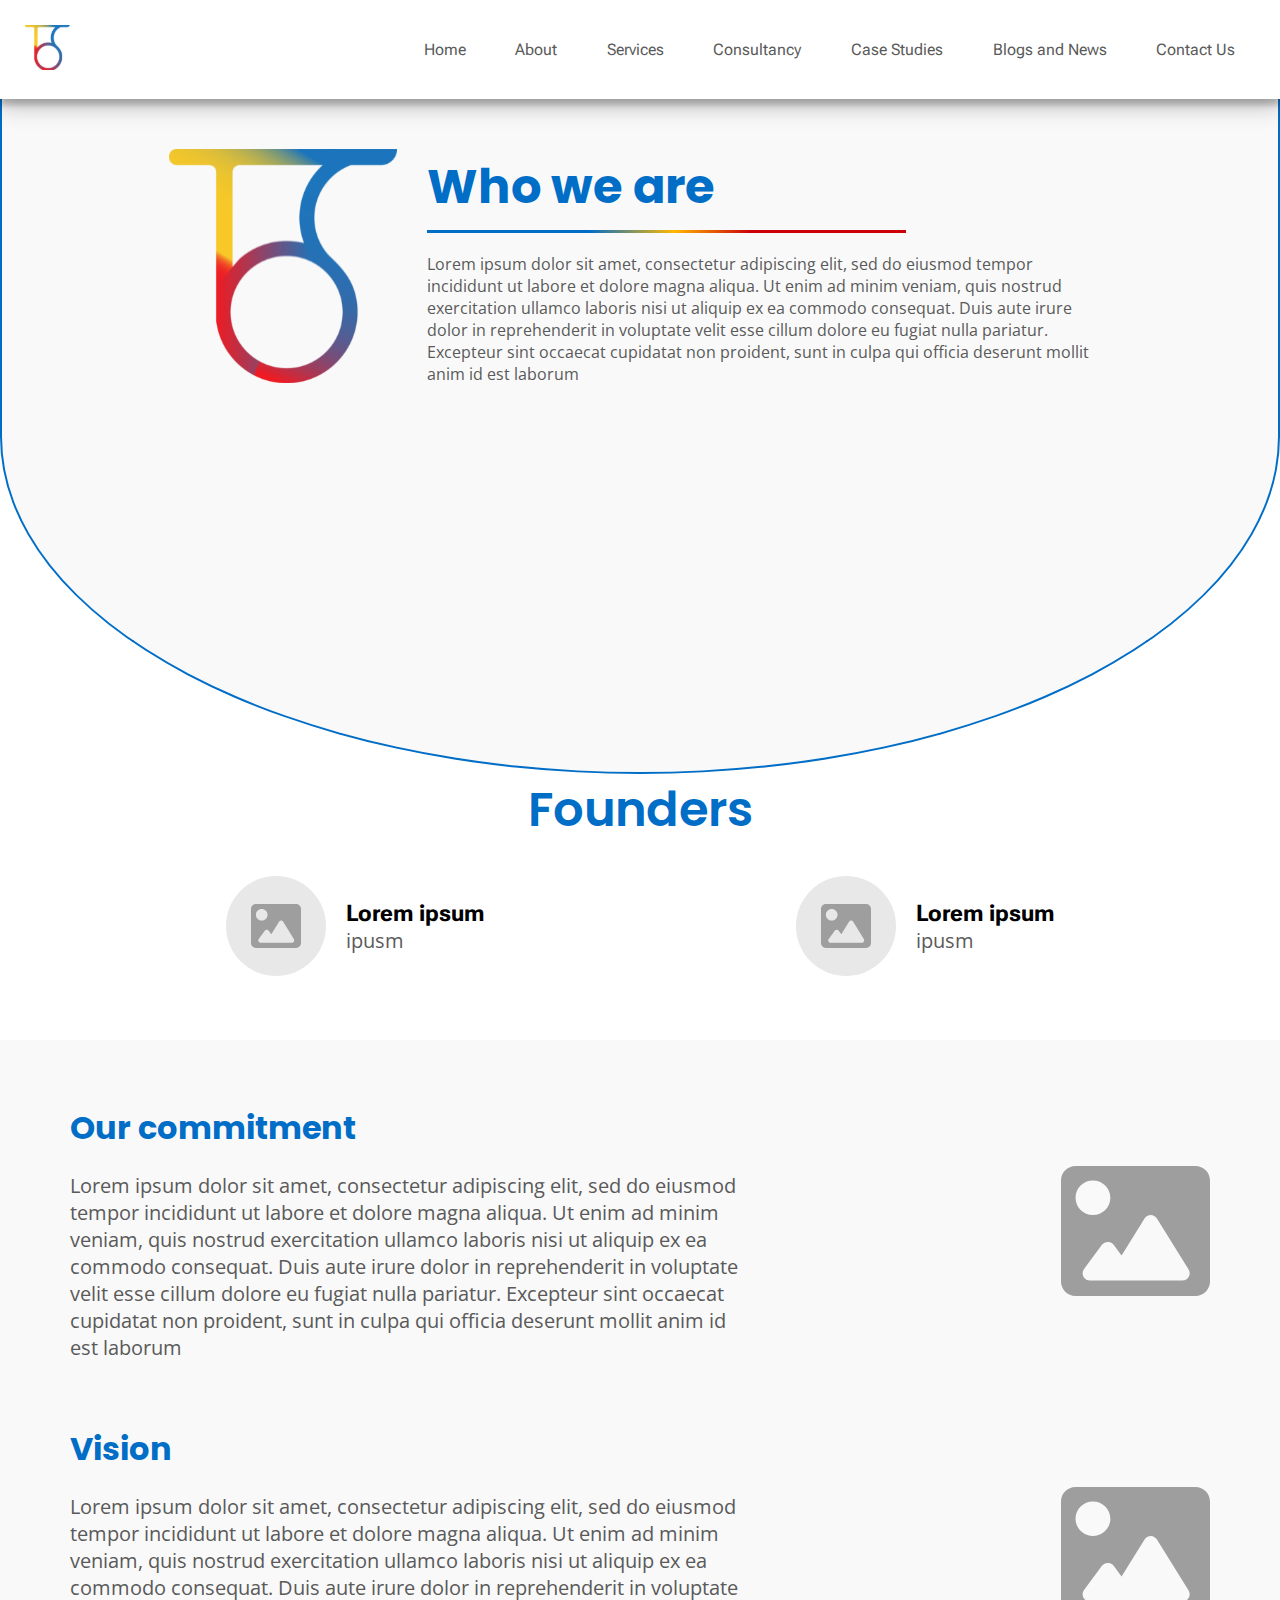
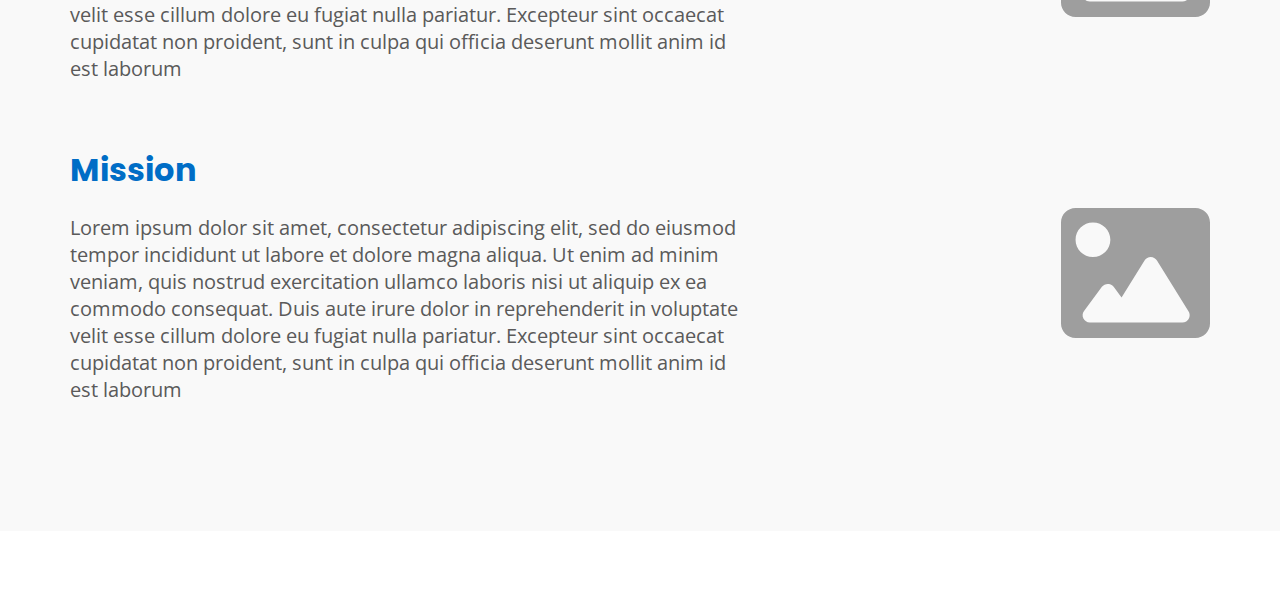
==== about.html @ f1232561 "about page update" ====
<!DOCTYPE html>
<html lang="en">

    <head>
        <meta charset="utf-8">
        <meta name="viewport" content="width=device-width, initial-scale=1">
        <title>The One Solution</title>
        <link rel="stylesheet" href="style.css">
        <style>
            .loader-container {
                display: flex;
                align-items: center;
                justify-content: center;
                height: 100%;
                width: 100%;
                position: absolute;
                z-index: 2;
                background-color: #515050;
            }
            .loader {
                width: 48px;
                height: 48px;
                border: 4px solid rgb(154, 154, 156);
                border-radius: 50%;
                display: inline-block;
                position: relative;
                box-sizing: border-box;
                animation: rotation 1s linear infinite;
            }
            .loader::after {
                content: '';
                box-sizing: border-box;
                position: absolute;
                left: 0;
                top: 0;
                background: #05e8ec;
                width: 19px;
                height: 19px;
                transform: translate(-50%, 50%);
                border-radius: 50%;
            }

            @keyframes rotation {
                0% {
                    transform: rotate(0deg);
                }
                100% {
                    transform: rotate(360deg);
                }
            }
        </style>
        <script>
            window.addEventListener('load', function () { // When the window is fully loaded
                var loader = document.querySelector('.loader-container');
                // var content = document.querySelector('.content');
                loader.style.display = 'none';
            });
        </script>
    </head>

    <body>
        <div class="loader-container">
            <span class="loader"></span>
        </div>
        <nav>
            <navbar class="navbar-section">

                <div class="logo">
                    <a href="#">
                        <img src="./assets/icons/logo.svg" alt="The One Solution logo">
                    </a>
                </div>

                <li class="menu-icon">
                    <img src="./assets/icons/menu-hamburger.svg" onclick="toggleFunction()" alt="menu-icon">
                </li>
                <ul class="nav-container" id="topnav">
                    <li class="menu-close-icon">
                        <img src="./assets/icons/menu-close.svg" onclick="toggleFunction()" alt="menu-icon">
                    </li>
                    <li>
                        <a href="./index.html">Home</a>
                    </li>
                    <li>
                        <a href="#about">About</a>
                    </li>
                    <li>
                        <a href="#services">Services</a>
                    </li>
                    <li>
                        <a href="#consultancy">Consultancy</a>
                    </li>
                    <li>
                        <a href="#case-studies">Case Studies</a>
                    </li>
                    <li>
                        <a href="#blogs">Blogs and News</a>
                    </li>
                    <!-- <li><a href="#why-us"></a></li> -->
                    <!-- <li><a href="#contact">Locations</a></li> -->
                    <li>
                        <a href="#contact">Contact Us</a>
                    </li>
                </ul>
            </navbar>
        </nav>

        <section class="about-hero-section">
            <div class="about-hero-container container">
                <div class="about-img-container">
                    <img src="./assets/icons/logo.svg" alt="image">
                </div>
                <div class="about-hero-content">
                    <h1>
                        Who we are
                    </h1>
                    <p>
                        Lorem ipsum dolor sit amet, consectetur adipiscing elit, sed do eiusmod tempor incididunt ut labore et dolore magna aliqua. Ut enim ad minim veniam, quis nostrud exercitation ullamco laboris nisi ut aliquip ex ea commodo consequat. Duis aute irure dolor in reprehenderit in voluptate velit esse cillum dolore eu fugiat nulla pariatur. Excepteur sint occaecat cupidatat non proident, sunt in culpa qui officia deserunt mollit anim id est laborum
                    </p>
                </div>
            </div>
        </section>
        <section class="founders-section ">
            <div class="about-container container">
                <h1>Founders</h1>
                <div class="founders-wrapper">
                    <div class="founders">
                        <div class="founder-img">
                            <img src="./assets/icons/Image.svg" alt="image">
                        </div>
                        <div>
                            <h3>Lorem ipsum</h3>
                            <p>ipusm</p>
                        </div>
                    </div>
                    <div class="founders">
                        <div class="founder-img">
                            <img src="./assets/icons/Image.svg" alt="image">
                        </div>
                        <div>
                            <h3>Lorem ipsum</h3>
                            <p>ipusm</p>
                        </div>
                    </div>
                </div>
            </div>
        </section>
        <section class="vision-section" >
            <div class="vision-section-container container">
               <div class="vision-content">
                <h1 class="vision-title">Our commitment</h1>
                <p>
                    Lorem ipsum dolor sit amet, consectetur adipiscing elit, sed do eiusmod tempor incididunt ut labore et dolore magna aliqua. Ut enim ad minim veniam, quis nostrud exercitation ullamco laboris nisi ut aliquip ex ea commodo consequat. Duis aute irure dolor in reprehenderit in voluptate velit esse cillum dolore eu fugiat nulla pariatur. Excepteur sint occaecat cupidatat non proident, sunt in culpa qui officia deserunt mollit anim id est laborum
                </p>
               </div>
               <div class="vision-img">
                    <img src="./assets/icons/Image.svg" alt="image">
               </div>
            </div>

            <div class="vision-section-container container">
                <div class="vision-content">
                 <h1 class="vision-title">Vision</h1>
                 <p>
                     Lorem ipsum dolor sit amet, consectetur adipiscing elit, sed do eiusmod tempor incididunt ut labore et dolore magna aliqua. Ut enim ad minim veniam, quis nostrud exercitation ullamco laboris nisi ut aliquip ex ea commodo consequat. Duis aute irure dolor in reprehenderit in voluptate velit esse cillum dolore eu fugiat nulla pariatur. Excepteur sint occaecat cupidatat non proident, sunt in culpa qui officia deserunt mollit anim id est laborum
                 </p>
                </div>
                <div class="vision-img">
                     <img src="./assets/icons/Image.svg" alt="image">
                </div>
             </div>

             <div class="vision-section-container container">
                <div class="vision-content">
                 <h1 class="vision-title">Mission</h1>
                 <p>
                     Lorem ipsum dolor sit amet, consectetur adipiscing elit, sed do eiusmod tempor incididunt ut labore et dolore magna aliqua. Ut enim ad minim veniam, quis nostrud exercitation ullamco laboris nisi ut aliquip ex ea commodo consequat. Duis aute irure dolor in reprehenderit in voluptate velit esse cillum dolore eu fugiat nulla pariatur. Excepteur sint occaecat cupidatat non proident, sunt in culpa qui officia deserunt mollit anim id est laborum
                 </p>
                </div>
                <div class="vision-img">
                     <img src="./assets/icons/Image.svg" alt="image">
                </div>
             </div>

        </section>
        <section class="about-testimonial-section">

        </section>
        <script src="index.js"></script>
    </body>
</html>
---- style.css ----
/* 
@import url('https://fonts.googleapis.com/css2?family=Barlow+Condensed:wght@300;400;500;600;700;800;900&family=Montserrat:wght@300;400;500;600;700;800;900&family=Roboto+Flex:opsz,wght@8..144,100..1000&display=swap'); */

@import url('https://fonts.googleapis.com/css2?family=Montserrat:wght@300;400;500;600;700;800;900&family=Open+Sans:ital,wght@0,300..800;1,300..800&family=Poppins:wght@300;400;500;600;700;800;900&family=Roboto+Flex:opsz,wght@8..144,100..1000&display=swap');

html {
    scroll-behavior: smooth;
}

body {
    margin: 0;
    padding: 0;
    border: 0;
}

* {
    box-sizing: border-box;
    font-family: 'Roboto Flex', sans-serif;
}

a {
    text-decoration: none;
    color: inherit;
}

p {
    font-family: 'Open Sans', sans-serif;
    color: #5A5A5A;
    font-size: 20px;

}

h1,
h2 {
    font-family: 'Poppins', sans-serif;
}

h1,
h2,
h3,
h4,
h5,
p {
    margin: 0;
}

ul,
li {
    padding: 0;
    margin: 0;
    list-style: none;
}

@media (max-width:768px) {
    p {
        font-size: 16px !important;
    }
}

:root {
    --white: #fff;
    --black: #212427;
    --blackish: #5A5A5A;
    --white-font-color: #e8e8e8;
    --yellow-color: #FFB800;
    --blue-color: #006DC6;
    --light-blue: #DDF0FF;
    --white-shade: #F9F9F9;
    --color-gredient:linear-gradient(270deg, #CB0009 32.29%, #FFB800 48.43%, #006DC6 66.36%);

}

.container {
    /* max-width: 1140px; */
    margin-inline: auto;
    width: 90%;
}


@media(max-width: 576px) {
    .container {
        max-width: 540px;
    }
}

@media(min-width: 768px) {
    .container {
        max-width: 720px;
    }
}

@media(min-width: 992px) {
    .container {
        max-width: 960px;
    }
}

@media(min-width: 1200px) {
    .container {
        max-width: 1140px;
    }

}


/* Navabar - section */

.navbar-section {
    display: flex;
    list-style: none;
    color: var(--blackish);
    font-size: 16px;
    padding: 25px;
    justify-content: space-between;
    align-items: center;
    position: sticky;
    /* box-shadow: rgba(0, 0, 0, 0.16) 0px 3px 6px, rgba(0, 0, 0, 0.23) 0px 3px 6px; */
    box-shadow: rgba(0, 0, 0, 0.19) 0px 10px 20px, rgba(0, 0, 0, 0.23) 0px 6px 6px;
    /* box-shadow: rgba(0, 0, 0, 0.1) 0px 20px 25px -5px, rgba(0, 0, 0, 0.04) 0px 10px 10px -5px; */
    /* box-shadow: rgba(0, 0, 0, 0.07) 0px 1px 1px, rgba(0, 0, 0, 0.07) 0px 2px 2px, rgba(0, 0, 0, 0.07) 0px 4px 4px, rgba(0, 0, 0, 0.07) 0px 8px 8px, rgba(0, 0, 0, 0.07) 0px 16px 16px; */
}


.logo img {
    height: 45px;
    width: 45px;
    object-fit: cover;
    object-position: center;

}

.menu-icon {
    display: none;
    max-width: 40px;
}

.menu-close-icon {
    display: none;
    max-width: 40px;
}

.nav-container {
    display: flex;
    justify-content: space-around;
    width: 70%;
    transition: 0.3s ease-out;
}

.nav-container li {
    margin-left: 10px;
}

@media screen and (max-width: 1024px) {
    .navbar-section {
        padding: 10px;
        height: 70px;
    }

    .menu-icon {
        display: block;
    }
}

.nav-container li a {
    padding-bottom: 10px;
}

.nav-container li a,
.nav-container li a:after,
.nav-container li a:before {
    transition: all .5s;
}

.nav-container li a {
    position: relative;
}

.nav-container li a:after {
    position: absolute;
    bottom: 0;
    left: 0;
    right: 0;
    margin: auto;
    width: 0%;
    content: '.';
    color: transparent;
    background: var(--black);
    height: 1px;
}

.nav-container li a:hover:after {
    width: 100%;
}

@media screen and (max-width: 1024px) {

    .expanded {
        width: 50% !important;
    }

    #topnav {
        width: 0%;
        transition: width 0.5s ease;
        overflow: hidden;
        /* position: relative; */
        display: block;
        position: fixed;
        z-index: 2;
        right: 0;
        top: 0;
        min-height: 100vh;
        overflow-y: scroll;
        background: #000000F2;
        color: var(--white-font-color);
        transition: width 0.3s ease;
    }

    .nav-container.responsive .menu-close-icon {
        position: absolute;
        top: 0;
    }

    .nav-container li a::after {
        background: none;
    }

    .nav-container li {
        float: none;
        display: flex;
        flex-direction: column;
        text-align: left;
        margin-top: 20px;
        margin-left: 20px;
    }
}

/* navbar - section - end */



/* HERO - section */
.hero-section {
    background-color: #F5F5F5;
}

.hero {
    display: flex;
    /* background-color:  #F5F5F5; */
    height: calc(100vh - 100px);
    align-items: center;
    justify-content: space-between;

}

.hero-content {
    width: 70%;
}

.hero-content h1 {
    font-size: 3.7rem;
    margin-bottom: 20px;
    font-weight: 600;
}

.hero-content p {
    width: 80%;
    margin-bottom: 30px;
}

.hero-image img {
    width: 100%;
    height: 100%;
    object-fit: cover;
    object-position: center;
}

.primary-btn {
    border-radius: 20px;
    border: none;
    background-color: var(--blue-color);
    padding: 5px 10px;
    color: var(--white-font-color);
    width: 150px;
    font-size: 20px;
}

.primary-btn a {
    display: block;
    width: 100%;
    height: 100%;
}

@media (max-width:768px) {
    .hero-content h1 {
        font-size: 2.5rem;
    }

    .hero-content p {
        font-size: 16px;
    }
}

@media (max-width:500px) {
    .hero {
        flex-direction: column-reverse;
        justify-content: center;
    }

    .hero-content {
        text-align: center;
        width: 100%;
    }

    .hero-content p {
        /* margin-inline: auto; */
        width: 100%;
    }
}


.slider1 {
    width: 100%;
}

.wrapper {
    overflow: hidden;
    width: 100%;
    z-index: 1;
}

.slides {
    display: flex;
    position: relative;
    top: 0;
    left: -100%;
    width: 14500px;
}

.slides.shifting {
    transition: left 0.2s ease-out;
}

.slide {
    width: 100vw;
    cursor: pointer;
    transition: all 1s;
    border-radius: 2px;
}

.control {
    position: absolute;
    top: 50%;
    width: 50px;
    height: 50px;
    background: #fff;
    border-radius: 50px;
    margin-top: -20px;
    box-shadow: 1px 1px 10px rgba(0, 0, 0, 0.3);
    z-index: 2;
    border: none;
}

.prev,
.next {
    background-size: 22px;
    background-position: center;
    background-repeat: no-repeat;
    cursor: pointer;
}

.prev {
    background-image: url(https://cdn0.iconfinder.com/data/icons/navigation-set-arrows-part-one/32/ChevronLeft-512.png);
    left: 10px;
}

.next {
    background-image: url(https://cdn0.iconfinder.com/data/icons/navigation-set-arrows-part-one/32/ChevronRight-512.png);
    right: 10px;
}

.prev:active,
.next:active {
    transform: scale(0.8);
}

@media (max-width:1024px) {
    .control {
        top: unset;
        bottom: 10%;
    }
}

@media (max-width:500px) {
    .control {
        bottom: 40px;
    }

    .next {
        right: 30%;
    }

    .prev {
        left: 30%;
    }
}

/* hero-section-end */


/* about - section start */
.about-section {
    margin-block: 5%;
}

.about-container {
    text-align: center;
}

.about-container h1 {
    font-size: 3rem;
    color: var(--blue-color);
    font-weight: 600;
    margin-bottom: 30px;
}

.about-container p {
    font-size: 20px;
}

@media (max-width:500px) {
    .about-container h1 {
        font-size: 2.5rem;
    }
}

/* about-section-end */



/* about-card-section-start */

.about-card-section {
    margin-block: 10%;
}

.about-card {
    display: flex;
    align-items: center;
    justify-content: space-evenly;
    border-radius: 10px;
    box-shadow: rgba(0, 0, 0, 0.16) 0px 3px 6px, rgba(0, 0, 0, 0.23) 0px 3px 6px;
    padding-block: 5%;
    padding-inline: 30px;
}

.about-card-content {
    width: 50%;
}

.about-card-content h1 {
    font-size: 3rem;
    margin-bottom: 20px;
}

.about-card-content p {
    width: 90%;
    font-size: 18px;
    margin-bottom: 30px;
}

.about-card-image {
    display: flex;
    align-items: center;
    flex-direction: column;
    gap: 30px;
}

.about-card-image img {
    width: 100%;
    height: 100%;
    object-fit: cover;
    object-position: center;
}

.about-card-image img:first-child {
    width: 50%;
}


@media (max-width:992px) {
    .about-card {
        flex-direction: column-reverse;
        gap: 10px;
    }

    .about-card-image {
        width: 40%;
        margin-block: 20px;
    }

    .about-card-content {
        width: 90%;
        margin-inline: auto;
        text-align: center;
    }

    .about-card-content h1 {
        font-size: 2rem;
    }

    .about-card-content p {
        margin-inline: auto;
    }
}

@media (max-width:500px) {
    .about-card {
        padding-inline: 10px;
    }

    .about-card-content h1 {
        font-size: 1.6rem;
    }
}

/* about-card-end */


/* services-section */


.services {
    /* width: 100%;
    display: block;
    margin-block: 5%; */
    display: flex;
    justify-content: space-between;
    align-items: flex-start;
}

.service-card {
    width: 70%;
}

.services .services-filter {
    padding: 0 15px;
    /* width: 100%; */
    text-align: center;
    margin-bottom: 20px;
    display: flex;
    flex-direction: column;
    flex-wrap: wrap;
    justify-content: center;
}

.services .services-filter .filter-item {
    color: var(--black);
    font-size: 18px;
    font-weight: 600;
    cursor: pointer;
    border: 1px solid #c0bfbf;
    line-height: 1.2;
    transition: all 0.3s ease;
    width: 220px;
    height: 50px;
    border-radius: 50px;
    display: flex;
    align-items: center;
    padding-inline: 10px;
    justify-content: center;
    flex-direction: row;
    margin-block: 10px;
}

.services .services-filter .filter-item.active {
    color: #fff;
    /* border-color : #ff9800; */
    background-color: var(--yellow-color);
}

.services .services-item {
    /* width: calc(100% / 3); */
    /* width: 25%; */
    border-radius: 20px;
    padding-inline: 20px;
    padding-block: 30px;
    box-shadow: rgba(50, 50, 93, 0.25) 0px 13px 27px -5px, rgba(0, 0, 0, 0.3) 0px 8px 16px -8px;
}

.services-item-inner {
    position: relative;
    display: flex;
    align-items: center;
    justify-content: center;
}

.service-img-container img {
    width: 100%;
    height: 100%;
    object-fit: cover;
    object-position: center;
}

.service-content {
    width: 40%;
}

.service-content h1 {
    color: var(--yellow-color);
    font-size: 2.2rem;
    margin-bottom: 20px;
}

.service-content div {
    width: 100%;
    display: flex;
    flex-wrap: wrap;
    justify-content: space-around;
}

.service-content p {
    font-size: 16px;
    margin-bottom: 20px;
}

.services .services-item-inner img {
    width: 100%;
}

.secondary-btn {
    border: 1px solid var(--blue-color);
    border-radius: 20px;
    background-color: transparent;
    font-size: 16px;
    width: 40%;
    padding-block: 5px;
    color: var(--blue-color);
    font-weight: 500;
    transition: all .3s;
}

.secondary-btn:hover {
    background-color: var(--blue-color);
    border: none;
    color: var(--white-font-color);
}

.services .services-item.show {
    animation: fadeIn 0.9s ease;
}


@keyframes fadeIn {
    0% {
        opacity: 0;
    }

    100% {
        opacity: 1;
    }
}

.services .services-item.hide {
    display: none;
}

/*responsive*/
@media(max-width: 992px) {
    .services {
        flex-direction: column;
    }

    .service-card {
        width: 100%;
    }

    .services .services-filter {
        flex-direction: row;
        justify-content: center;
        align-items: center;
        width: 100%;
        column-gap: 10px;
        margin-block: 10px;
    }

}

@media (max-width:650px) {
    .services-item-inner {
        flex-direction: column;
        align-items: center;
    }

    .service-img-container {
        width: 50%;
    }

    .service-content {
        width: 100%;
        text-align: center;
    }
}

/* services-section-end */


/* clients-section */
.clients-container>h1 {
    font-size: 3rem;
    color: var(--blue-color);
    font-weight: 600;
    margin-bottom: 30px;
    text-align: center;
}

@media (max-width:500px) {
    .clients-container>h1 {
        font-size: 2.5rem;
    }
}

.clients-wrapper {
    display: flex;
    flex-wrap: wrap;
    justify-content: space-between;
    align-items: center;
    row-gap: 50px;
}

.client {
    display: flex;
    align-items: flex-start;
    justify-content: flex-start;
    width: calc(45% - 20px);
    border-top: 2px solid var(--yellow-color);
    padding-top: 20px;
}

.client-img {
    background-color: var(--white-font-color);
    width: 50%;
    max-width: 170px;
    height: 130px;
    display: flex;
    align-items: center;
    justify-content: center;
}

.client-img img {
    width: 60%;
    height: auto;
    object-fit: cover;
    object-position: center;
}

.client-content {
    width: 80%;
    margin-left: 15px;
}

.client-content h1 {
    font-size: 2.2rem;
    line-height: 2.5rem;
    margin-bottom: 15px;
}

.client-content p {
    font-size: 16px;
    margin-bottom: 20px;
}

.client-content button {
    font-size: 16px;
    padding-block: 5px;
}

@media (max-width:1200px) {
    .client-content h1 {
        font-size: 2rem;
    }
}

@media (max-width:992px) {
    .client {
        flex-direction: column;
    }

    .client-img {
        width: 100%;
    }

    .client-content {
        width: 100%;
        margin-left: 0;
    }
}

@media (max-width:600px) {
    .client {
        width: 100%;
        align-items: center;
    }

    .client-content {
        text-align: center;
    }
}

/* clients-section-end */


/* testimonials-section */
.slider-container {
    /* width: 80%; */
    margin: 0 auto;
    overflow: hidden;
    position: relative;
}

.slider {
    display: flex;
    transition: transform 0.5s ease-in-out;
}

.card {
    flex: 0 0 40%;
    /* height: 200px; */
    padding: 30px;
    padding-bottom: 40px;
    /* text-align: center; */
    /* background: var(--white-font-color); */
    margin: 30px;
    border-radius: 5px;

    box-shadow: rgba(17, 17, 26, 0.1) 0px 1px 0px, rgba(17, 17, 26, 0.1) 0px 8px 24px, rgba(17, 17, 26, 0.1) 0px 16px 48px;
}

.card>div {
    display: flex;
    align-items: flex-start;
    justify-content: space-between;
    margin-bottom: 30px;
}

.card p {
    font-size: 16px;
}

.testimonial-img {
    display: flex;
    align-items: center;
    justify-content: center;
    width: 100px;
    height: 100px;
    border-radius: 50%;
    background-color: var(--white-font-color);
}

.testimonial-img img {
    width: 50%;
}

.prev-btn,
.next-btn {
    /* background-color: black; */
    color: var(--blackish);
    font-size: 20px;
    padding: 10px 20px;
    border: none;
    cursor: pointer;
    position: absolute;
    top: 50%;
    transform: translateY(-50%);
}

.prev-btn {
    left: 0;
}

.next-btn {
    right: 0;
}

.dots-container {
    display: flex;
    justify-content: center;
    margin-top: 10px;
}

.dot {
    background-color: var(--blackish);
    border: none;
    padding: 5px;
    margin: 0 5px;
    cursor: pointer;
    border-radius: 50%;
    transition: all .3s;
}

.dot.active {
    background-color: var(--blue-color);

}

/* Responsiveness */
@media (max-width: 768px) {
    .card {
        flex: 0 0 50%;
    }
}

@media (max-width: 480px) {
    .card {
        flex: 0 0 100%;
        margin: 0;
    }

    .prev-btn,
    .next-btn {
        display: none;
    }
}

/* testimonial-section-end */



/* footer-section */
.footer-section {
    margin-top: 5%;
    position: relative;
    overflow: hidden;
    color: var(--white-font-color);
}

.footer-container {
    padding-block: 5%;
    display: flex;
    justify-content: space-between;
    align-items: center;
    /* position: relative; */
}

.footer-container::after {
    position: absolute;
    content: '';
    clip-path: polygon(0 0%, 100% 0, 100% 100%, 20% 100%);
    top: 0;
    bottom: 0;
    width: 70%;
    right: 0%;
    background-color: var(--blue-color);
    z-index: -1;
    /* transform: skew(25deg, 0deg); */

}

.footer-img {
    display: flex;
    flex-direction: column;
    align-items: center;
    width: 35%;
}

.footer-img img {
    width: 70%;
}

.footer-img img:first-child {
    width: 30%;
    margin-bottom: 20px;
}

.footer-content {
    display: flex;
    justify-content: space-around;
    width: 60%;
}

.footer-content li {
    margin-block: 15px;
}

@media (max-width:768px) {
    .footer-container {
        flex-direction: column;
        align-items: center;
    }

    .footer-img {
        width: 70%;
    }

    .footer-content {
        width: 100%;
        margin-top: 30px;
    }

    .footer-container::after {
        clip-path: polygon(0 25%, 100% 0, 100% 100%, 0 100%);
        width: 100%;

    }

    .footer-content {
        flex-wrap: wrap;
        justify-content: space-between;
    }

    .footer-content ul {
        /* width: 33.333%; */
        min-width: 120px;
    }
}


/* library-section */
.library-section {
    background-color: var(--light-blue);
    padding-block: 5%;
}

.library {
    display: flex;
    flex-direction: column;
    align-items: center;
    box-shadow: rgba(50, 50, 93, 0.25) 0px 13px 27px -5px, rgba(0, 0, 0, 0.3) 0px 8px 16px -8px;
    background-color: var(--white);
    border-radius: 20px;

}

.library-card {
    width: 100%;

}

.library .library-filter {
    /* padding: 0 15px; */
    /* width: 100%; */
    text-align: center;
    margin-bottom: 20px;
    display: flex;
    flex-wrap: wrap;
    justify-content: center;
}

.library .library-filter .filter-item {
    color: var(--black);
    font-size: 18px;
    font-weight: 600;
    cursor: pointer;
    /* border: 1px solid #c0bfbf; */
    line-height: 1.2;
    transition: all 0.3s ease;
    /* width: 220px; */
    height: 50px;
    border-radius: 50px;
    display: flex;
    align-items: center;
    padding-inline: 10px;
    justify-content: center;
    flex-direction: row;
    margin-block: 10px;
    position: relative;
}

.library .library-filter .filter-item::after {
    position: absolute;
    bottom: 0;
    left: 0;
    right: 0;
    margin: auto;
    width: 0%;
    content: '.';
    color: transparent;
    background: var(--blue-color);
    height: 2px;
    transition: all .3s;
}

.library .library-filter .filter-item:hover::after {
    width: 50%;
}

.library .library-filter .filter-item.active {
    color: var(--blue-color);
}

.library .library-filter .filter-item.active::after {
    width: 50%;

}

.library-item {
    /* width: calc(100% / 3); */
    /* width: 25%; */
    padding-inline: 50px;
    padding-block: 30px;
}

.library-item-inner {
    position: relative;
    display: flex;
    align-items: center;
    justify-content: center;
}

.library-img-container img {
    width: 100%;
    height: 100%;
    object-fit: cover;
    object-position: center;
}

.library .library-item-inner img {
    width: 100%;
}

.secondary-btn {
    border: 1px solid var(--blue-color);
    border-radius: 20px;
    background-color: transparent;
    font-size: 16px;
    width: 40%;
    padding-block: 5px;
    color: var(--blue-color);
    font-weight: 500;
    transition: all .3s;
}

.secondary-btn:hover {
    background-color: var(--blue-color);
    border: none;
    color: var(--white-font-color);
}

.library .library-item.show {
    animation: fadeIn 0.9s ease;
}


@keyframes fadeIn {
    0% {
        opacity: 0;
    }

    100% {
        opacity: 1;
    }
}

.library .library-item.hide {
    display: none;
}

/*responsive*/
@media(max-width: 992px) {
    .library {
        flex-direction: column;
    }

    .library-card {
        width: 100%;
    }

    .library .library-filter {
        flex-direction: row;
        justify-content: center;
        align-items: center;
        width: 100%;
        column-gap: 10px;
        margin-block: 10px;
    }

}

@media (max-width:600px) {
    .library-item {
        padding-inline: 20px;
    }
}

.creative-content {
    display: flex;
    flex-wrap: wrap;
    justify-content: space-between;
    row-gap: 20px;
}

.creative button {
    margin-inline: auto;
    margin-top: 20px;
    display: block;

}

.creative-img {
    background-color: var(--white-font-color);
    display: flex;
    align-items: center;
    justify-content: center;
    aspect-ratio: 1/1;
    width: calc(33.3333% - 20px);

}

.creative-img img {
    width: 40%;
}

@media (max-width:600px) {

    .creative-img {
        width: calc(50% - 10px);
    }
}


/* web counsulting */
.carousel {
    overflow: hidden;
    position: relative;
    width: 100%;
    touch-action: pan-y;
}

.carousel-container {
    display: flex;
    transition: transform 0.5s ease;
}

.carousel-item {
    flex: 0 0 100%;
    max-width: 100%;
    cursor: grab;
    text-align: center;
}

/* Pagination styles */
.pagination {
    text-align: center;
    margin-bottom: 20px;
}

.pagination button {
    cursor: pointer;
    margin: 0 5px;
    border: none;
    font-size: 0px;
    aspect-ratio: 1/1;
    width: 3px;
    height: auto;
    border-radius: 50px;
    background: var(--white-font-color);
    /* padding: 5px 10px; */
    transition: background-color 0.3s;
}

.pagination button.active {
    background: var(--blue-color);
}

.library-card .primary-btn {
    display: block;
    margin-inline: auto;
}

.web-img-container {
    background-color: var(--white-font-color);
    display: flex;
    align-items: center;
    justify-content: center;
    width: 100%;
    aspect-ratio: 2/1;
    margin-bottom: 30px;
}

.web-img-container img {
    width: 10%;
    height: auto;
}

/* web-archive section-end */



/* story section begin */
/* CSS for the second carousel */
.carousel2 {
    overflow: hidden;
    position: relative;
    width: 100%;
    touch-action: pan-y;
    margin-top: 20px;
}

.carousel-container2 {
    display: flex;
    transition: transform 0.5s ease;
}

.carousel-item2 {
    flex: 0 0 100%;
    max-width: 100%;
    cursor: grab;
}

.pagination2 {
    text-align: center;
    margin-top: 10px;
}

.pagination2 button {
    cursor: pointer;
    margin: 0 5px;
    border: none;
    background-color: var(--white-font-color);
    font-size: 0px;
    aspect-ratio: 1/1;
    width: 3px;
    height: auto;
    /* padding: 5px 10px; */
    border-radius: 50px;
    transition: background-color 0.3s;
}

.pagination2 button.active {
    background-color: var(--blue-color);

}

.story .carousel-item2 {
    display: flex;
    justify-content: space-between;
    text-align: left;
    align-items: stretch;
    gap: 20px;
}

.story-img-container {
    background-color: var(--white-font-color);
    display: flex;
    align-items: center;
    justify-content: center;
    width: 60%;
}

.story-img-container img {
    width: 30%;
    height: auto;
}

.story-content {
    width: 40%;
}

.story-content h1 {
    font-size: 3rem;
}

.story-content p {
    line-height: 22px;
    font-size: 16px;
    width: 80%;
    margin-block: 30px;
}

.story-content .primary-btn {
    margin: 0;
    font-size: 16px;
}

@media (max-width:767px) {
    .carousel-item2 {
        flex-direction: column;
    }

    .story-content {
        width: 100%;
        text-align: center;
    }

    .story-content h1 {
        font-size: 2rem;
    }

    .story-content p {
        margin-inline: auto;
    }

    .story-content .primary-btn {
        margin-inline: auto;
    }

    .story-img-container {
        width: 100%;
    }
}

/* story-section end */

/* case study section */
.case-study {
    display: flex;
    justify-content: space-between;
    gap: 20px;
    margin-bottom: 20px;
}

@media (max-width:767px) {
    .case-study {
        flex-direction: column;
    }
}
/* ********** */



/* ABOUT-PAGE */
/* about hero section */
.about-hero-section {
    width: 100%;
    background-color: var(--white-shade);
    border-bottom-left-radius: 50%;
    border-bottom-right-radius: 50%;
    border: 2px solid #006DC6;
    border-top: 0;
    padding-top: 30px;
    height: 100%;
    min-height: 75vh;
    /* height: 60vh; */
    /* border-image: var(--color-gredient); */
    /* border-image-source: linear-gradient(270deg, #CB0009 32.29%, #FFB800 48.43%, #006DC6 66.36%); */
}
/* .about-hero-section::after{
    content: '';
    top: 0;
    position: absolute;
    left: 50%;
    transform: translate(-50%, -30%);
    width: 110%;
    aspect-ratio: 2/1;
    border-bottom-left-radius: 80vw;
    border-bottom-right-radius: 80vw;
    border: 3px solid;
    border-top: 0;
    background-color: var(--white-shade);
    z-index: -10;
} */
.about-hero-container{
    display: flex;
    align-items: center;
    justify-content: center;
    gap: 30px;
    padding-block: 20px;
}
.about-img-container{
    width: 20%;
}
.about-img-container img{
    width: 100%;
    height: 100%;
    object-fit: cover;
}
.about-hero-content{
    width: 60%;
}

.about-hero-content h1{
    color: var(--blue-color);
    font-size: 3rem;
    position: relative;
    padding-bottom: 10px;
    margin-bottom: 20px;
}
.about-hero-content p{
    font-size: 16px;
}

.about-hero-content h1::after{
    position: absolute;
    bottom: 0;
    left: 0;
    /* right: 0; */
    margin: auto;
    width: 70%;
    content: '.';
    color: transparent;
    background: var(--color-gredient);
    height: 3px;
    transition: all .3s;
}
@media (max-width:768px) {
    .about-hero-container{
        flex-direction: column;
        gap: 0;
        align-items: center;
    }
    .about-hero-content{
        width: 100%;
        text-align: center;
        padding-bottom: 100px;
    }
    .about-hero-content h1::after{
        right: 0;
    }
}
/* about-hero section end */


/* founder section */
.founders-wrapper{
    display: flex;
    align-items: center;
    justify-content: space-around;
}
.founders{
    display: flex;
    align-items: center;
    gap: 20px;
    text-align: left;
    font-size: 20px;
}

.founder-img{
    border-radius: 50%;
    aspect-ratio: 1/1;
    width: 100px;
    background-color: var(--white-font-color);
    display: flex;
    align-items: center;
    justify-content: center;
}
.founder-img img{
    width: 50%;
    height: auto;
}
@media (max-width:768px) {
    /* .founders-wrapper{
        flex-direction: column;
    } */
    .founders{
        flex-direction: column;
    }
}
/* founder section end */

/* about-section-container */
.vision-section{
    background-color: var(--white-shade);
    padding-block: 5%;
    margin-block: 5%;
}
.vision-section-container{
    display: flex;
    align-items: center;
    justify-content: space-between;
    margin-bottom: 5%;
}
.vision-content{
    width: 60%;
}
.vision-title{
    color: var(--blue-color);
    font-size: 2rem;
    margin-bottom: 20px;
}
@media (max-width:600px) {
    .vision-section-container{
        flex-direction: column;
        gap: 20px;
        margin-bottom: 40px;
    }
    .vision-content{
        width: 100%;
    }
}
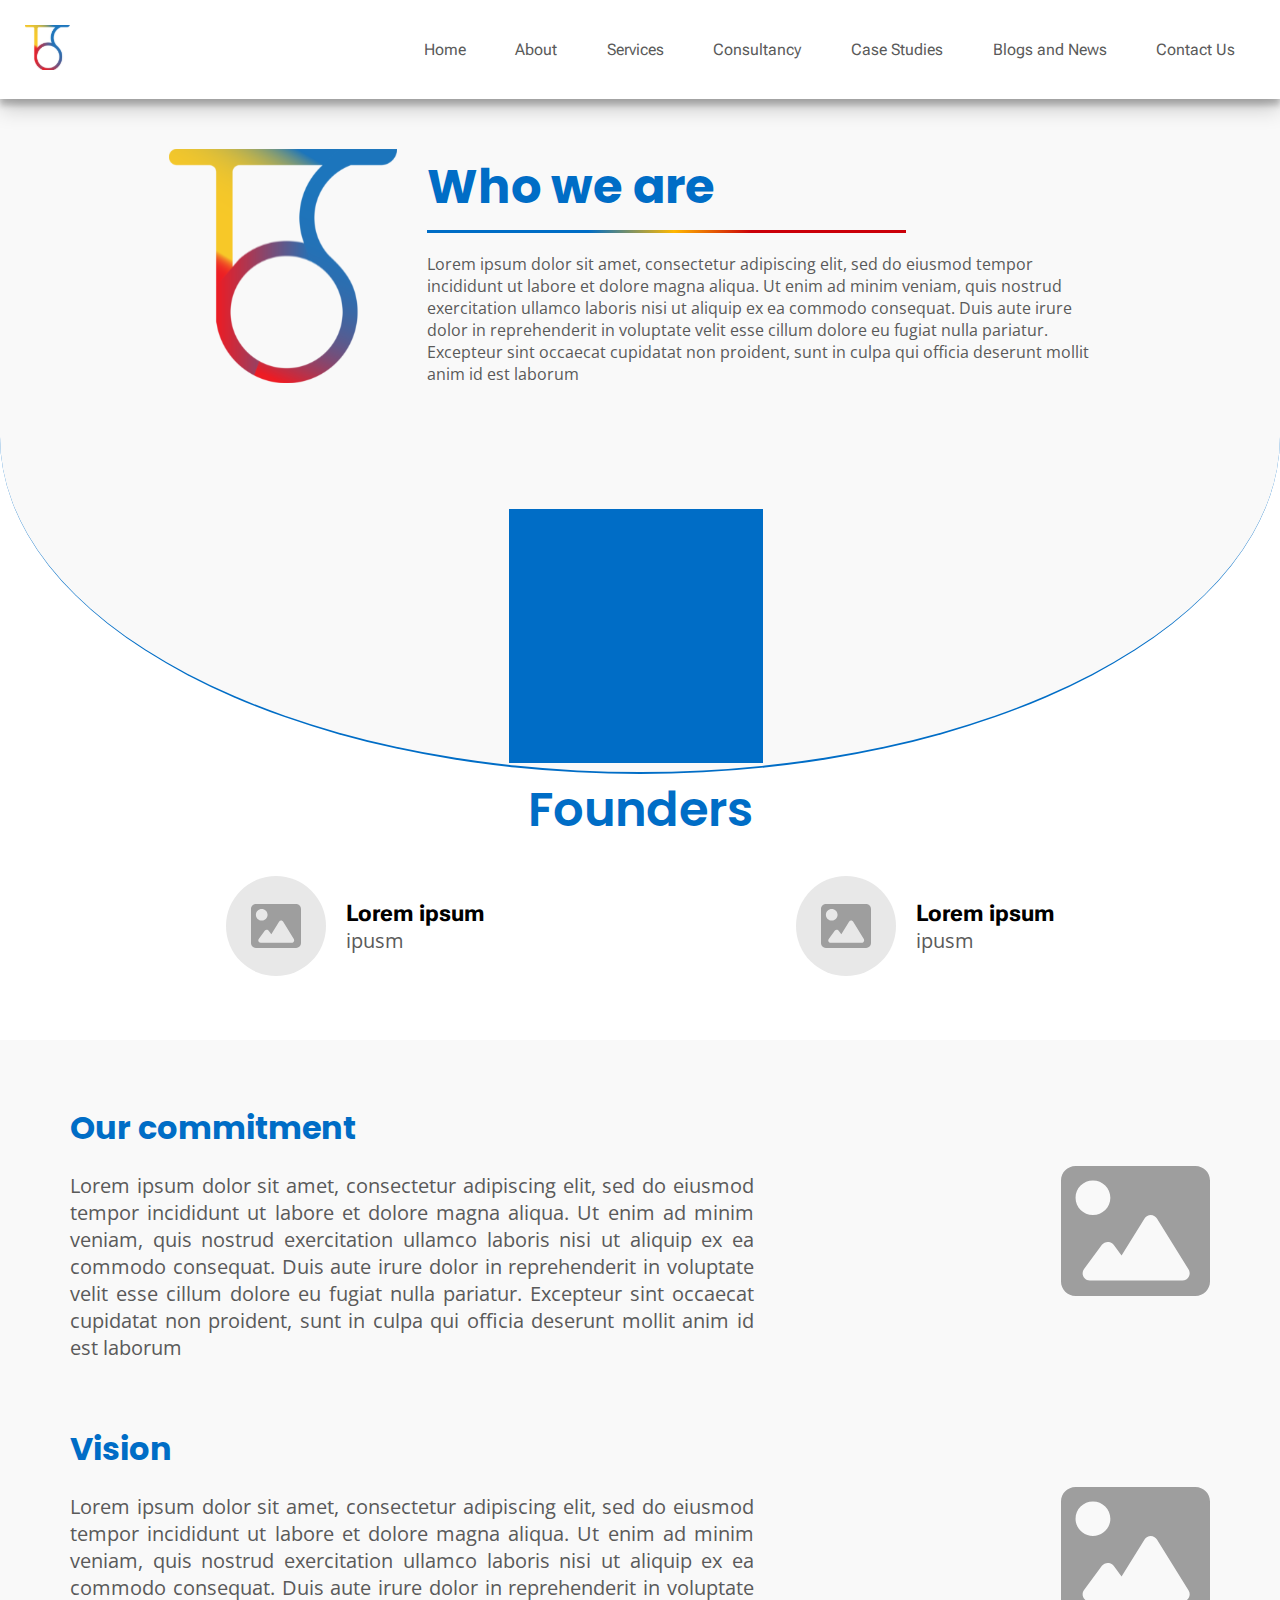
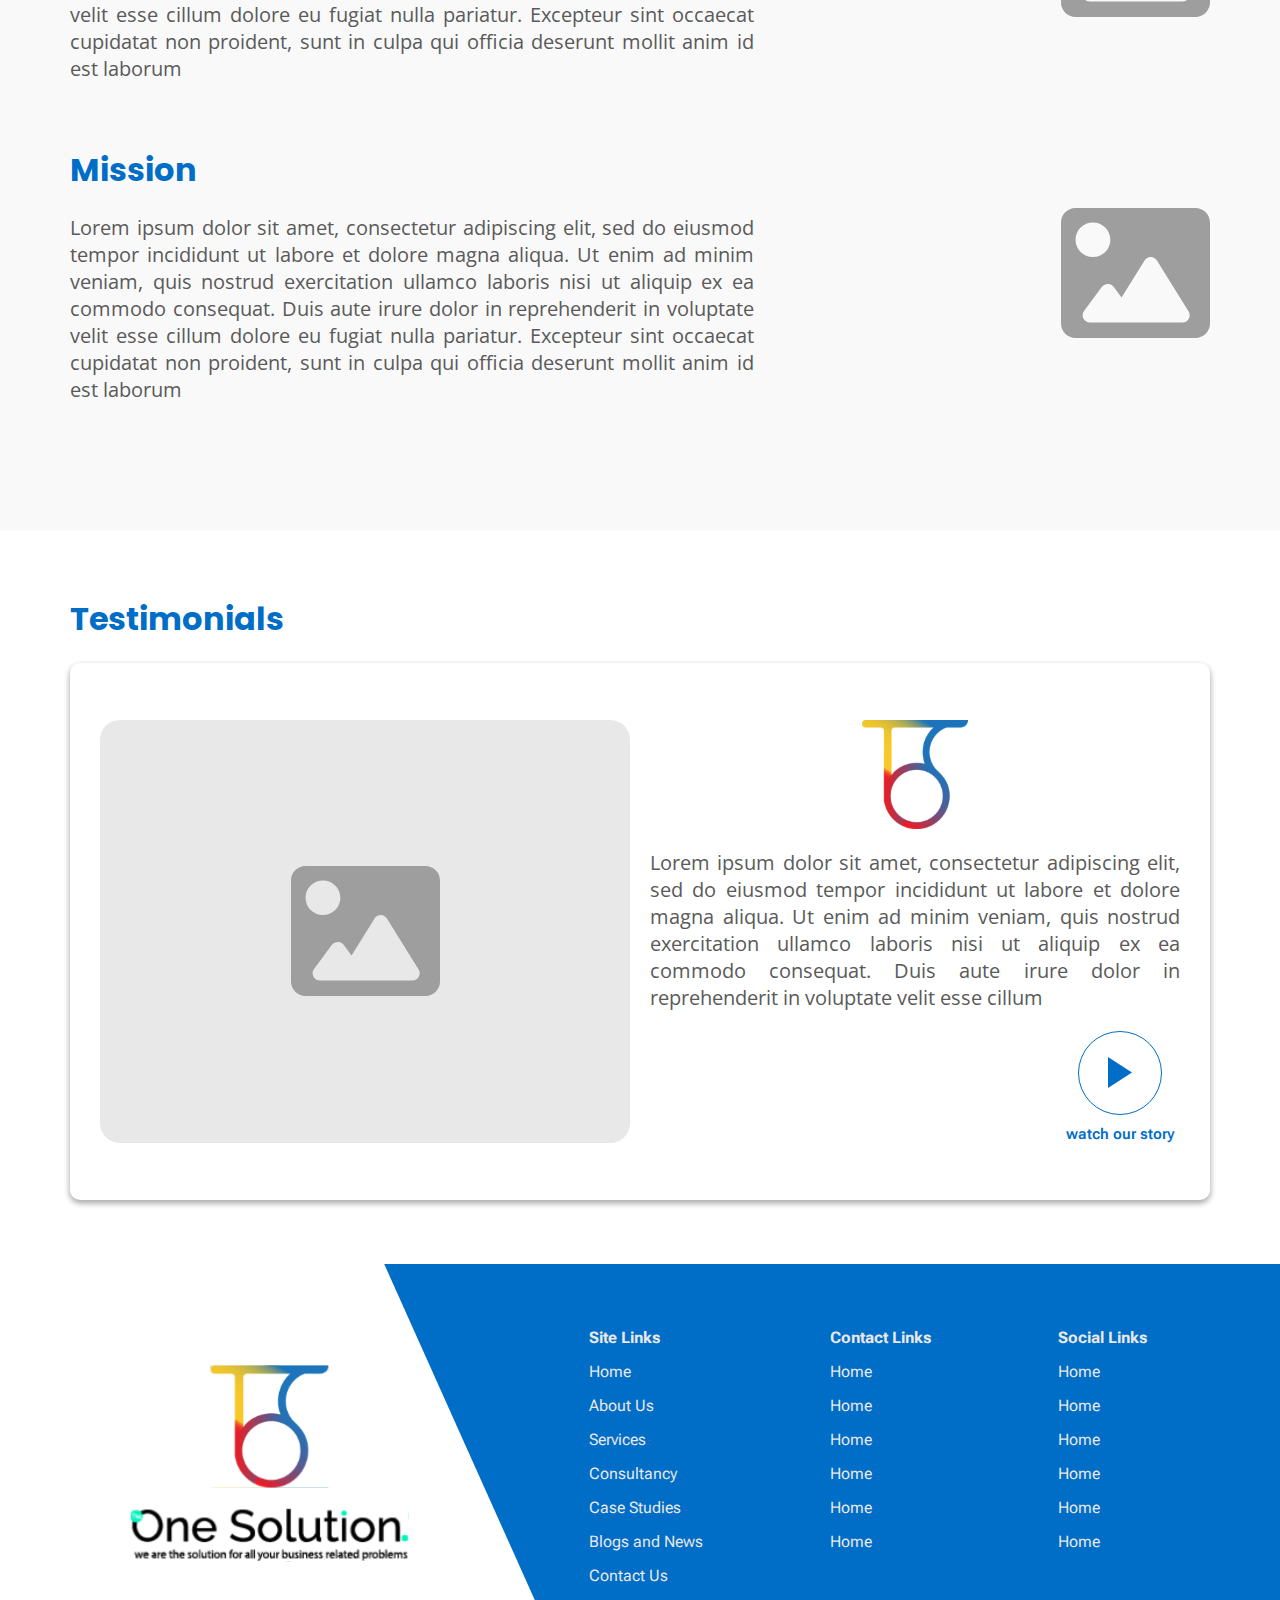
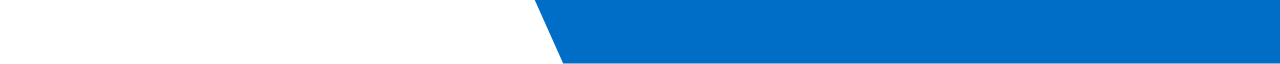
==== commit 016311f6: "about page update" ====
--- a/about.html
+++ b/about.html
@@ -184,8 +184,65 @@
 
         </section>
         <section class="about-testimonial-section">
-
-        </section>
+            <div class="container">
+                <h1 class="vision-title">Testimonials</h1>
+                <div class="about-testimonial">
+                    <div class="about-testimonial-img">
+                        <img src="./assets/icons/Image.svg" alt="image">
+                    </div>
+                    <div class="about-testimonial-content">
+                        <img src="./assets/icons/logo.svg" alt="image">
+                        <p>
+                            Lorem ipsum dolor sit amet, consectetur adipiscing elit, sed do eiusmod tempor incididunt ut labore et dolore magna aliqua. Ut enim ad minim veniam, quis nostrud exercitation ullamco laboris nisi ut aliquip ex ea commodo consequat. Duis aute irure dolor in reprehenderit in voluptate velit esse cillum
+                        </p>
+                        <a href="#" class="play-wrapper">
+                            <div class="play-btn">
+                                <img src="./assets/icons/play_arrow.svg" alt="image">
+                            </div>
+                            <span>watch our story</span>
+                        </a>
+                    </div>
+                </div>
+            </div>
+        </section>
+        <footer class="footer-section">
+            <div class="footer-container container">
+                <div class="footer-img">
+                    <img src="./assets/icons/big-logo.svg" alt="logo">
+                    <img src="./assets/icons/big-logo-bottom.svg" alt="logo">
+                </div>
+                <div class="footer-content">
+                    <ul>
+                        <h4>Site Links</h4>
+                        <li><a href="#">Home</a></li>
+                        <li><a href="#">About Us</a></li>
+                        <li><a href="#">Services</a></li>
+                        <li><a href="#">Consultancy</a></li>
+                        <li><a href="#">Case Studies</a></li>
+                        <li><a href="#">Blogs and News</a></li>
+                        <li><a href="#">Contact Us</a></li>
+                    </ul>
+                    <ul>
+                        <h4>Contact Links</h4>
+                        <li><a href="#">Home</a></li>
+                        <li><a href="#">Home</a></li>
+                        <li><a href="#">Home</a></li>
+                        <li><a href="#">Home</a></li>
+                        <li><a href="#">Home</a></li>
+                        <li><a href="#">Home</a></li>
+                    </ul>
+                    <ul>
+                        <h4>Social Links</h4>
+                        <li><a href="#">Home</a></li>
+                        <li><a href="#">Home</a></li>
+                        <li><a href="#">Home</a></li>
+                        <li><a href="#">Home</a></li>
+                        <li><a href="#">Home</a></li>
+                        <li><a href="#">Home</a></li>
+                    </ul>
+                </div>
+            </div>
+        </footer>
         <script src="index.js"></script>
     </body>
 </html>
--- a/style.css
+++ b/style.css
@@ -1429,6 +1429,8 @@
     padding-top: 30px;
     height: 100%;
     min-height: 75vh;
+    border-left: 0;
+    border-right: 0;
     /* height: 60vh; */
     /* border-image: var(--color-gredient); */
     /* border-image-source: linear-gradient(270deg, #CB0009 32.29%, #FFB800 48.43%, #006DC6 66.36%); */
@@ -1560,6 +1562,7 @@
 }
 .vision-content{
     width: 60%;
+    text-align: justify;
 }
 .vision-title{
     color: var(--blue-color);
@@ -1575,4 +1578,74 @@
     .vision-content{
         width: 100%;
     }
+}
+/* vision section end */
+
+
+/* about-testimonial-section */
+.about-testimonial{
+    display: flex;
+    align-items: stretch;
+    justify-content: space-between;
+    border-radius: 10px;
+    box-shadow: rgba(0, 0, 0, 0.16) 0px 3px 6px, rgba(0, 0, 0, 0.23) 0px 3px 6px;
+    padding-block: 5%;
+    padding-inline: 30px;
+    gap: 20px; 
+}
+.about-testimonial-content{
+    width: 50%;
+    text-align: justify;
+}
+.about-testimonial-content > img{
+    width: 20%;
+    display: block;
+    margin-bottom: 20px;
+    margin-inline:auto;
+}
+
+.play-wrapper{
+    display: block;
+    width: 120px;
+    color: var(--blue-color);
+    text-align: center;
+    font-size: 15px;
+    font-weight: 600;
+    float: right;
+    margin-top: 20px;
+}
+.play-btn{
+    width: 70%;
+    aspect-ratio: 1;
+    border-radius: 50%;
+    border: 1px solid var(--blue-color);
+    display: flex;
+    align-items: center;
+    justify-content: center;
+    font-size: 0;
+    margin-inline:auto ;
+    margin-bottom: 10px;
+}
+.play-btn img{
+    width: 30%;
+    height: auto;
+}
+.about-testimonial-img{
+    width: 50%;
+    background-color: var(--white-font-color);
+    display: flex;
+    align-items: center;
+    justify-content: center;
+    border-radius: 20px;
+}
+@media (max-width:600px) {
+    .about-testimonial{
+        flex-direction: column;
+    }
+    .about-testimonial-content{
+        width: 100%;
+    }
+    .about-testimonial-img{
+        width: 100%;
+    }
 }